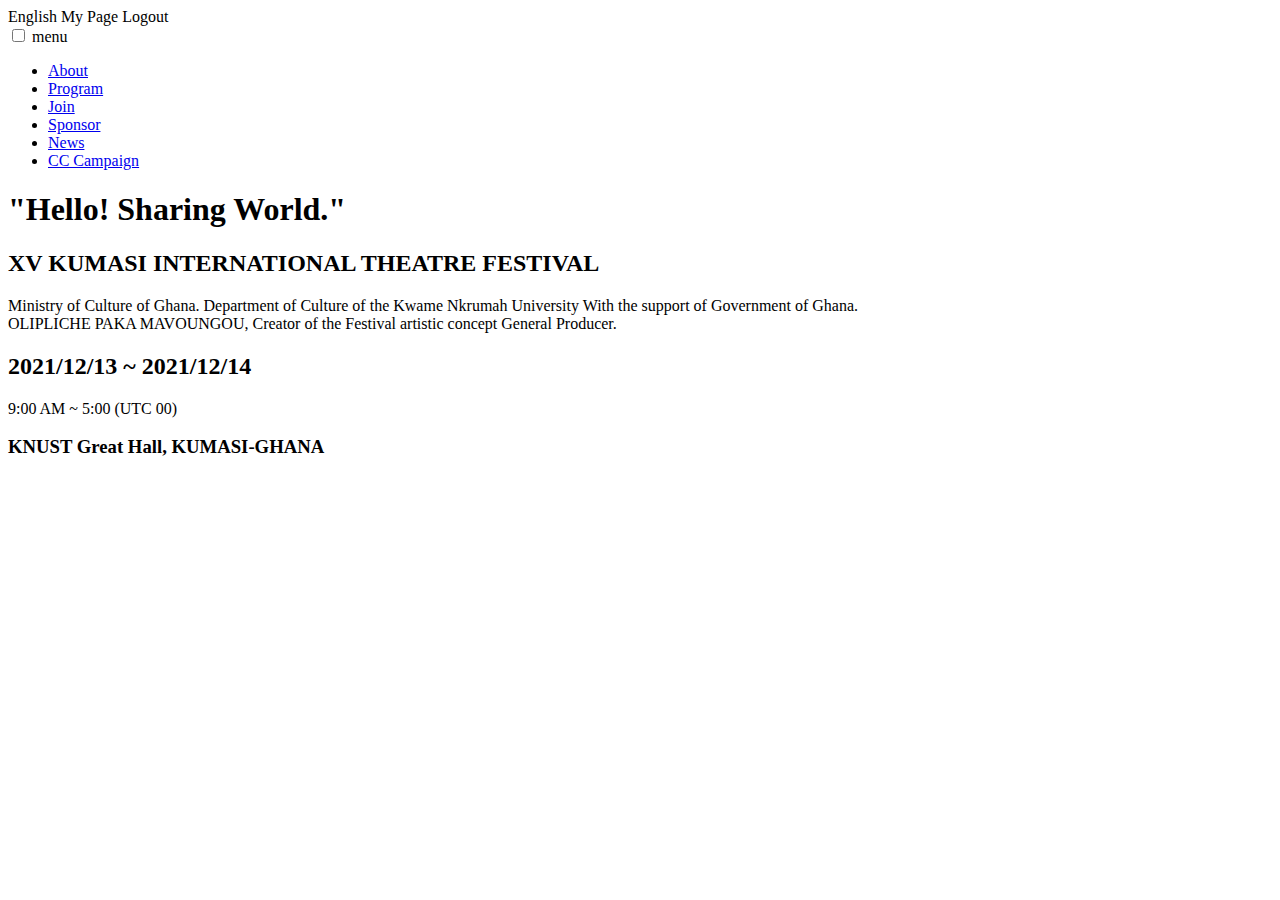
==== index.html @ c0b9468c "Add home page html file for mobile" ====
<!DOCTYPE html>
<html lang="en">
<head>
    <meta charset="UTF-8" />
    <meta name="viewport" content="width=device-width, initial-scale=1.0" />
    <link rel="stylesheet" href="css/styles.css" />
    <link href="//db.onlinewebfonts.com/c/d14035f6b1afeabafbee4abb2ebf0fc6?family=COCOGOOSE" rel="stylesheet"
    type="text/css" />
    <link rel="stylesheet" href="https://pro.fontawesome.com/releases/v5.10.0/css/all.css"
        integrity="sha384-AYmEC3Yw5cVb3ZcuHtOA93w35dYTsvhLPVnYs9eStHfGJvOvKxVfELGroGkvsg+p" crossorigin="anonymous" />
    <script defer src="./js/speakers.js"></script>
    <script defer src="./js/menu.js"></script>
    <title>International Theatre Festival</title>
</head>

<body>
    <header class="top-bar">
        <div class="black-thing">
            <div class="black-container top-bar-txt"><i class="fab fa-facebook-f"></i><i class="fab fa-twitter top-bar-txt"></i>
                <a class="top-bar-txt">English</a>
                <a class="top-bar-txt">My Page</a>
                <a class="top-bar-txt">Logout</a>
            </div>
        </div>
        <!--Start Mobile menu -->
        <nav role="navigation">
          <div id="menuToggle">
            <!--hidden checkbox is used as click receiver,so you can use the :checked selector on it-->
            <input name="toggle" type="checkbox" id="toggle" />
            <label for="toggle">
              <span>menu</span>
              <!-- divs to be styles as a hamberger button -->
              <div></div>
              <div></div>
              <div></div>
            </label>
            <!-- the menu that will slide in from the left -->
            <ul id="menu">
                <li><a href="#">About</a></li>
                <li><a href="#">Program</a></li>
                <li><a href="#">Join</a></li>
                <li><a href="#">Sponsor</a></li>
                <li><a href="#">News</a></li>
                <li><a href="#">CC Campaign</a></li>
            </ul>
          </div>
        </nav>
         <!-- End Mobile Menu -->
    </header>

    <!-- Headline section -->
    <section class="headline background" id="headlineID">
      <div class="titleHeader">
        <div class="introduction">
          <h1 class="intro">"Hello! Sharing World."</h1>
          <h2 class="title">XV KUMASI INTERNATIONAL THEATRE FESTIVAL</h2>
        </div>
        <div class="intro-text">
            Ministry of Culture of Ghana. Department of Culture of the Kwame Nkrumah University 
            With the support of Government of Ghana. <br>
            OLIPLICHE PAKA MAVOUNGOU, Creator of the Festival artistic concept General Producer.
        </div>
        <div class="time_venue">
          <h2><i class="far fa-calendar-alt"></i>2021/12/13 ~ 2021/12/14</h2>
          <p><i class="far fa-clock"></i>9:00 AM ~ 5:00 (UTC 00)</p>
          <h3><i class="fas fa-map-marker-alt"></i>KNUST Great Hall, KUMASI-GHANA</h3>
        </div>
      </div>
    </section>
    <!-- End Headline Section -->
</body>
</html>
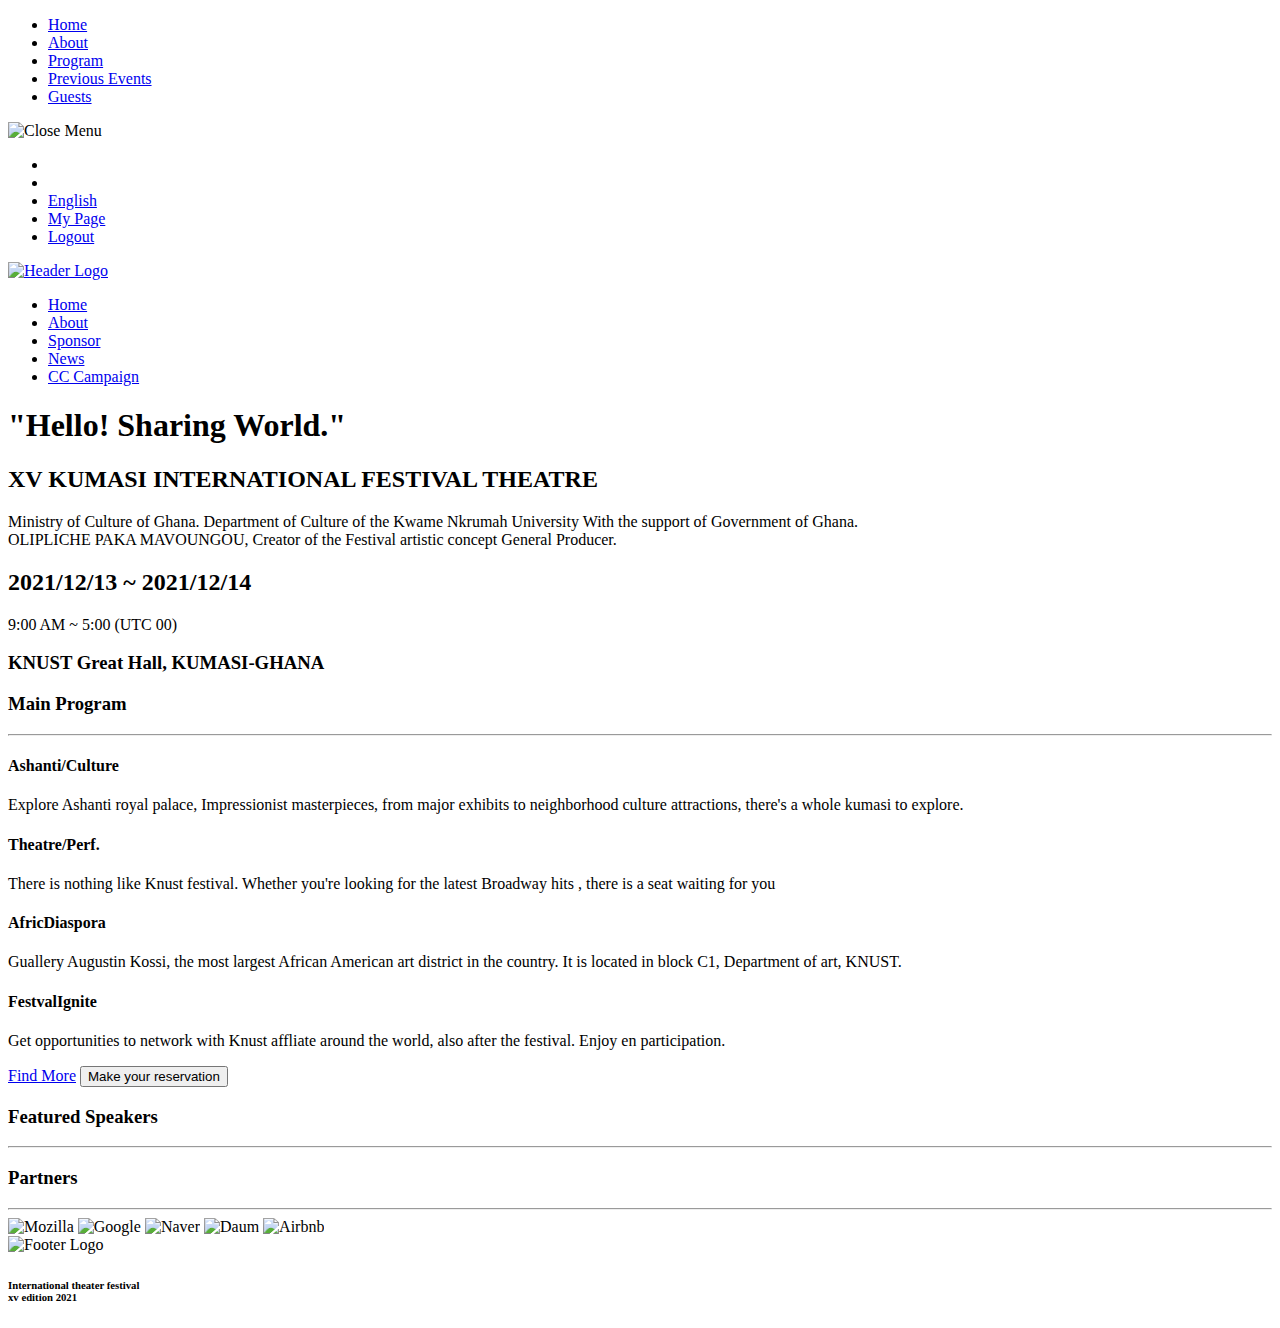
==== commit ac09264d: "updae index. html file" ====
--- a/index.html
+++ b/index.html
@@ -1,72 +1,143 @@
 <!DOCTYPE html>
 <html lang="en">
 <head>
-    <meta charset="UTF-8" />
-    <meta name="viewport" content="width=device-width, initial-scale=1.0" />
-    <link rel="stylesheet" href="css/styles.css" />
-    <link href="//db.onlinewebfonts.com/c/d14035f6b1afeabafbee4abb2ebf0fc6?family=COCOGOOSE" rel="stylesheet"
+  <meta charset="UTF-8">
+  <meta http-equiv="X-UA-Compatible" content="IE=edge">
+  <meta name="viewport" content="width=device-width, initial-scale=1.0">
+  <link rel="stylesheet" href="https://use.fontawesome.com/releases/v5.15.3/css/all.css"
+    integrity="sha384-SZXxX4whJ79/gErwcOYf+zWLeJdY/qpuqC4cAa9rOGUstPomtqpuNWT9wdPEn2fk" crossorigin="anonymous">
+  <link href="//db.onlinewebfonts.com/c/d14035f6b1afeabafbee4abb2ebf0fc6?family=COCOGOOSE" rel="stylesheet"
     type="text/css" />
-    <link rel="stylesheet" href="https://pro.fontawesome.com/releases/v5.10.0/css/all.css"
-        integrity="sha384-AYmEC3Yw5cVb3ZcuHtOA93w35dYTsvhLPVnYs9eStHfGJvOvKxVfELGroGkvsg+p" crossorigin="anonymous" />
-    <script defer src="./js/speakers.js"></script>
-    <script defer src="./js/menu.js"></script>
-    <title>International Theatre Festival</title>
+  <link rel="stylesheet" href="style.css">
+  <title>International Festival Theatre in KUMASI</title>
 </head>
-
 <body>
-    <header class="top-bar">
-        <div class="black-thing">
-            <div class="black-container top-bar-txt"><i class="fab fa-facebook-f"></i><i class="fab fa-twitter top-bar-txt"></i>
-                <a class="top-bar-txt">English</a>
-                <a class="top-bar-txt">My Page</a>
-                <a class="top-bar-txt">Logout</a>
-            </div>
+  <div id="festival_menu" class="mobile-menu">
+    <ul>
+      <li class="header-link"><a href="#">Home</a></li>
+      <li class="header-link"><a href="about.html">About</a></li>
+      <li class="header-link"><a href="#project_schedule">Program</a></li>
+      <li class="header-link"><a href="./about.html#previous_events">Previous Events</a></li>
+      <li class="header-link"><a href="#wesing_guests">Guests</a></li>
+    </ul>
+    <img src="./images/Icon.png" alt="Close Menu" class="close" id="close-menu">
+  </div>
+  <header id="main-nav">
+    <div class="logout-nav">
+      <nav id="first-nav">
+        <ul>
+          <li><a href="#"><i class="fab fa-twitter"></i></a></li>
+          <li><a href="#"><i class="fab fa-facebook-f"></i></a></li>
+          <li><a href="#">English</a></li>
+          <li><a href="#">My Page</a></li>
+          <li><a href="#">Logout</a></li>
+        </ul>
+      </nav>
+    </div>
+    <div class="hamburger">
+      <i class="fas fa-bars fa-2x" id="bars"></i>
+    </div>
+    <div class="nav-with-image">
+      <div>
+        <a href="#"><img src="./images/Logo-festival.PNG" alt="Header Logo"></a>
+      </div>
+      <nav>
+        <ul>
+          <li class="header-link"><a href="#" class="current">Home</a></li>
+          <li class="header-link"><a href="about.html">About</a></li>
+          <li class="header-link"><a href="#project_schedule">Sponsor</a></li>
+          <li class="header-link"><a href="./about.html#previous_events">News</a></li>
+          <li class="header-link"><a href="#wesing_guests">CC Campaign</a></li>
+        </ul>
+      </nav>
+    </div>
+  </header>
+  <main>
+    <section id="header_section">
+      <div class="festival_header">
+        <div class="intro">
+          <h1 class="welcome">"Hello! Sharing World."</h1>
+          <h2 class="title">XV KUMASI INTERNATIONAL FESTIVAL THEATRE</h2>
         </div>
-        <!--Start Mobile menu -->
-        <nav role="navigation">
-          <div id="menuToggle">
-            <!--hidden checkbox is used as click receiver,so you can use the :checked selector on it-->
-            <input name="toggle" type="checkbox" id="toggle" />
-            <label for="toggle">
-              <span>menu</span>
-              <!-- divs to be styles as a hamberger button -->
-              <div></div>
-              <div></div>
-              <div></div>
-            </label>
-            <!-- the menu that will slide in from the left -->
-            <ul id="menu">
-                <li><a href="#">About</a></li>
-                <li><a href="#">Program</a></li>
-                <li><a href="#">Join</a></li>
-                <li><a href="#">Sponsor</a></li>
-                <li><a href="#">News</a></li>
-                <li><a href="#">CC Campaign</a></li>
-            </ul>
-          </div>
-        </nav>
-         <!-- End Mobile Menu -->
-    </header>
-
-    <!-- Headline section -->
-    <section class="headline background" id="headlineID">
-      <div class="titleHeader">
         <div class="introduction">
-          <h1 class="intro">"Hello! Sharing World."</h1>
-          <h2 class="title">XV KUMASI INTERNATIONAL THEATRE FESTIVAL</h2>
+          Ministry of Culture of Ghana. Department of Culture of the Kwame Nkrumah University 
+          With the support of Government of Ghana. <br>
+          OLIPLICHE PAKA MAVOUNGOU, Creator of the Festival artistic concept General Producer.
         </div>
-        <div class="intro-text">
-            Ministry of Culture of Ghana. Department of Culture of the Kwame Nkrumah University 
-            With the support of Government of Ghana. <br>
-            OLIPLICHE PAKA MAVOUNGOU, Creator of the Festival artistic concept General Producer.
-        </div>
-        <div class="time_venue">
-          <h2><i class="far fa-calendar-alt"></i>2021/12/13 ~ 2021/12/14</h2>
-          <p><i class="far fa-clock"></i>9:00 AM ~ 5:00 (UTC 00)</p>
-          <h3><i class="fas fa-map-marker-alt"></i>KNUST Great Hall, KUMASI-GHANA</h3>
+        <div class="time_venu">
+          <h2><i class="far fa-calendar-alt"></i> 2021/12/13 ~ 2021/12/14</h2>
+          <p><i class="far fa-clock"></i> 9:00 AM ~ 5:00 (UTC 00)</p>
+          <h3><i class="fas fa-map-marker-alt"></i> KNUST Great Hall, KUMASI-GHANA</h3>
         </div>
       </div>
     </section>
-    <!-- End Headline Section -->
+    <section id="project_schedule">
+      <div class="main-program">
+        <h3>Main Program</h3>
+        <hr>
+      </div>
+      <div class="festival_programs">
+        <div class="program">
+          <i class="fab fa-cc-discover fa-2x"></i>
+          <h4>Ashanti/Culture</h4>
+          <p>Explore Ashanti royal palace, Impressionist masterpieces, from major
+            exhibits to neighborhood culture attractions, there's a whole kumasi to explore.</p>
+        </div>
+        <div class="program program_2">
+          <i class="fas fa-theater-masks fa-2x"></i>
+          <h4>Theatre/Perf.</h4>
+          <p>There is nothing like Knust festival. Whether you're looking for the latest Broadway hits
+            , there is a seat waiting for you</p>
+        </div>
+        <div class="program program_2">
+          <i class="fab fa-diaspora fa-2x"></i>
+          <h4>AfricDiaspora</h4>
+          <p>Guallery Augustin Kossi, the most largest African American 
+            art district in the country. It is located in block C1, Department
+            of art, KNUST.</p>
+        </div>
+        <div class="program">
+          <i class="far fa-handshake fa-2x"></i>
+          <h4>FestvalIgnite</h4>
+          <p>Get opportunities to network with Knust affliate around the world, also 
+            after the festival. Enjoy en participation.</p>
+        </div>
+      </div>
+      <div class="program_button">
+        <a href="#">Find More</a>
+        <button type="submit">Make your reservation</button>
+      </div>
+    </section>
+      <section id="wesing_guests">
+      <div class="main-program">
+        <h3>Featured Speakers</h3>
+        <hr>
+      </div>
+      <div class="guest_list"></div>
+    </section>
+    <section id="festival_partners">
+      <div class="main-program">
+        <h3>Partners</h3>
+        <hr>
+      </div>
+      <div class="partners">
+        <img src="./images/google.svg" alt="Mozilla">
+        <img src="./images/mozilla.svg" alt="Google">
+        <img src="./images/naver.svg" alt="Naver">
+        <img src="./images/daum.png" alt="Daum">
+        <img src="./images/airbnb.svg" alt="Airbnb">
+      </div>
+    </section>
+  </main>
+  <footer>
+    <div class="footer_copy">
+      <img src="./images/icon-rilief.PNG" alt="Footer Logo">
+      <aside>
+        <h6>International theater festival <br> xv edition 2021</h6>
+      </aside>
+    </div>
+   </footer>
+  <script src="./js/main.js"></script>
+  <script src="./js/partners.js"></script>
 </body>
 </html>
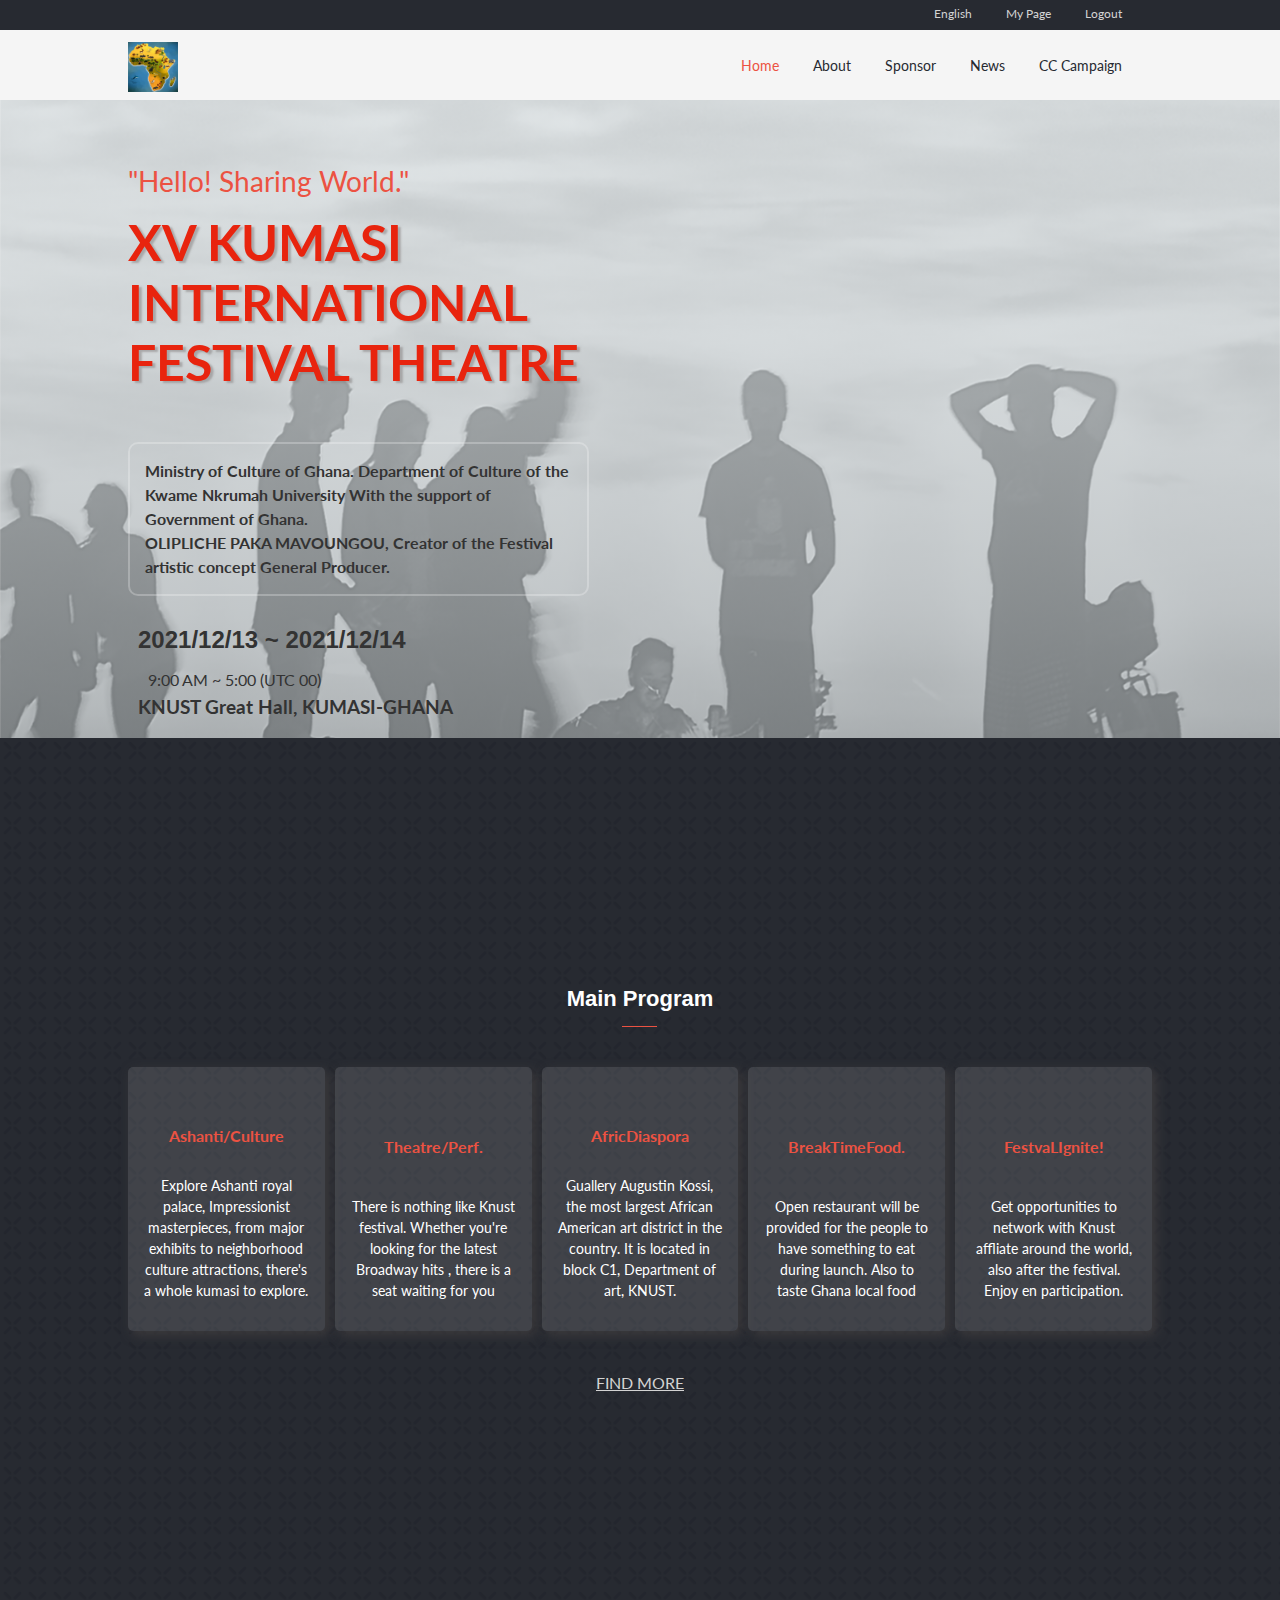
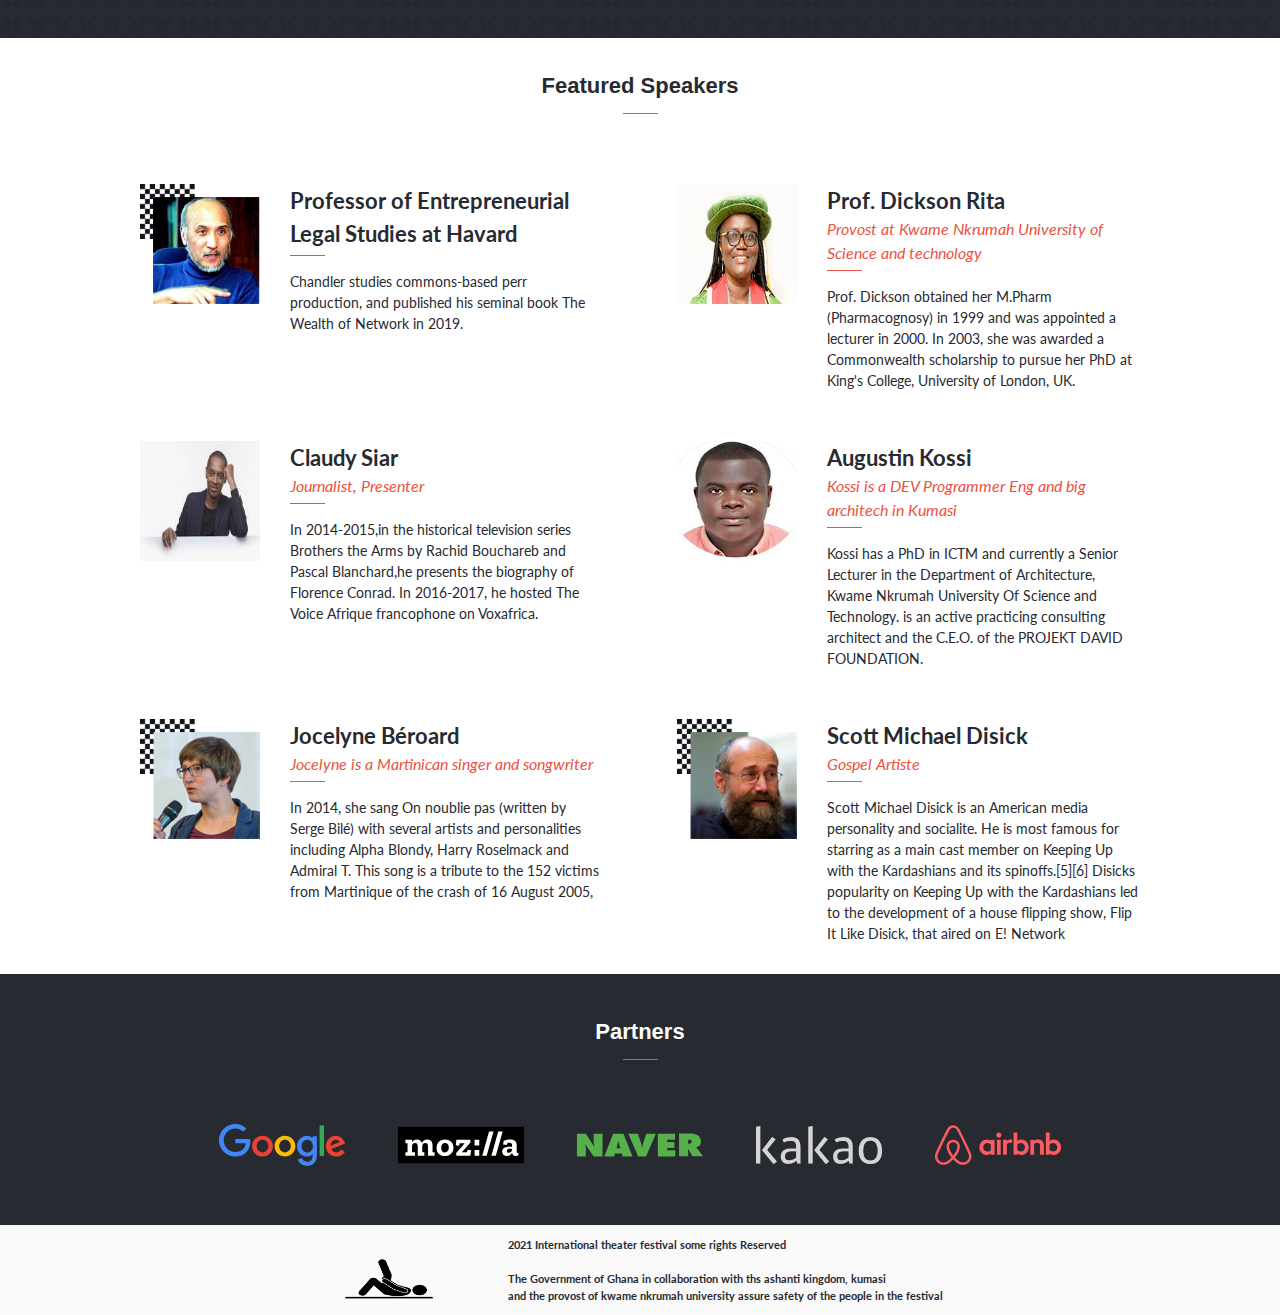
==== commit d73a9e42: "Update css, js, html files" ====
--- a/index.html
+++ b/index.html
@@ -97,8 +97,15 @@
             of art, KNUST.</p>
         </div>
         <div class="program">
+          <i class="fas fa-utensils fa-2x"></i>
+          <h4>BreakTimeFood.</h4>
+          <p>Open restaurant will be provided for the people to have something
+            to eat during launch. Also to taste Ghana local food
+          </p>
+        </div>
+        <div class="program">
           <i class="far fa-handshake fa-2x"></i>
-          <h4>FestvalIgnite</h4>
+          <h4>FestvaLIgnite!</h4>
           <p>Get opportunities to network with Knust affliate around the world, also 
             after the festival. Enjoy en participation.</p>
         </div>
@@ -132,9 +139,11 @@
   <footer>
     <div class="footer_copy">
       <img src="./images/icon-rilief.PNG" alt="Footer Logo">
-      <aside>
-        <h6>International theater festival <br> xv edition 2021</h6>
-      </aside>
+    </div>
+    <div class="end-foot">
+      <h6>2021 International theater festival some rights Reserved <br> <br>
+         The Government of Ghana in collaboration with ths ashanti kingdom, kumasi <br>
+    and the provost of kwame nkrumah university assure safety of the people in the festival</h6>
     </div>
    </footer>
   <script src="./js/main.js"></script>
--- a/style.css
+++ b/style.css
@@ -0,0 +1,816 @@
+@import url('https://fonts.googleapis.com/css2?family=Lato:wght@400;700&display=swap');
+
+* {
+  margin: 0;
+  padding: 0;
+  box-sizing: border-box;
+}
+
+body {
+  font-family: 'Lato', sans-serif;
+  font-size: 16px;
+  line-height: 1.5;
+  background-color: #f5f5f5;
+  color: #272a31;
+}
+
+hr {
+  width: 35px;
+}
+
+.mobile-menu {
+  position: absolute;
+  width: 100%;
+  height: 100vh;
+  background-color: #b1b1b1;
+  top: -110%;
+  left: 0;
+  z-index: 100;
+  transition: 500ms ease-in-out;
+  text-align: center;
+}
+
+.mobile-menu ul {
+  width: 90%;
+  margin: 0 auto;
+  margin-top: 100px;
+}
+
+.logout-nav li,
+.nav-with-image li {
+  display: inline-block;
+  margin-right: 30px;
+  list-style: none;
+}
+
+.mobile-menu ul li {
+  position: relative;
+  list-style: none;
+  margin: 35px auto;
+  z-index: 999;
+}
+
+.program_button a {
+  display: none;
+}
+
+.time_venu a {
+  color: #1e2022;
+  font-weight: bolder;
+  transition: 200ms;
+}
+
+.logout-nav li a {
+  color: #d3d3d3;
+  font-size: 12px;
+  text-decoration: none;
+  transition: 400ms;
+}
+
+.nav-with-image li a {
+  color: #272a31;
+  text-decoration: none;
+  font-size: 14px;
+}
+
+.mobile-menu ul li a {
+  font-size: 24px;
+  font-style: normal;
+  font-weight: 500;
+  line-height: 32px;
+  color: #272a31;
+  text-decoration: none;
+  padding: 5px;
+  transition: 300ms ease-in-out;
+  cursor: pointer;
+}
+
+.hamburger i {
+  cursor: pointer;
+  transition: 200ms;
+  transform: scale(0.98);
+}
+
+.program_button a:hover,
+.time_venu a:hover,
+.mobile-menu ul li a:hover {
+  color: #ec5242;
+  transform: scale(1.03);
+}
+
+.festival_programs i,
+.festival_programs h4 {
+  align-self: center;
+  justify-self: center;
+}
+
+.festival_programs i {
+  color: #fff;
+  cursor: pointer;
+  transition: 300ms ease-in;
+}
+
+.go-up i {
+  color: #e8240e;
+}
+
+.time_venu h2 i,
+.time_venu h3 i {
+  margin-right: 10px;
+}
+
+.time_venu p i {
+  margin-right: 20px;
+}
+
+.program:hover i,
+#main-nav li a:hover,
+.hamburger i:hover {
+  color: #ec5242;
+}
+
+.mobile-menu img {
+  position: absolute;
+  top: 25px;
+  right: 30px;
+  z-index: 3;
+  cursor: pointer;
+}
+
+footer .footer_copy img {
+  width: 50px;
+  height: 50px;
+}
+
+.mobile-menu img:hover {
+  animation: rotateX 300ms ease-in-out;
+  color: #ec5242;
+}
+
+.hamburger {
+  width: 80%;
+  margin: 0 auto;
+  height: 50px;
+  display: flex;
+  align-items: center;
+}
+
+.guest_list .guest img {
+  position: relative;
+  width: 120px;
+  z-index: 3;
+}
+
+#main-nav .nav-with-image {
+  height: 70px;
+  width: 80%;
+  margin: 0 auto;
+  background-color: #f5f5f5;
+  display: none;
+}
+
+.logout-nav {
+  background-color: #272a31;
+  height: 30px;
+  display: none;
+}
+
+.logout-nav nav {
+  width: 80%;
+  margin: 0 auto;
+  display: flex;
+  justify-content: flex-end;
+  align-items: center;
+}
+
+#main-nav .nav-with-image img {
+  width: 50px;
+  padding-top: 10px;
+}
+
+.nav-with-image li .current {
+  color: #ec5242;
+}
+
+#main-nav .nav-with-image i {
+  margin-top: 70px;
+}
+
+#header_section {
+  background-image:
+    linear-gradient(
+      rgba(255, 255, 255, 0.7),
+      rgba(191, 188, 188, 0.6)
+    ),
+    url(./images/bg_festival.png);
+  background-size: cover;
+  background-repeat: no-repeat;
+  background-position: center;
+  height: auto;
+  padding-bottom: 20px;
+}
+
+.festival_header,
+.about_header_section .festival_header {
+  width: 90%;
+  margin: 0 auto;
+}
+
+.about_header_section .welcome,
+#header_section .welcome {
+  color: #ec5242;
+  font-weight: normal;
+  font-size: 23px;
+  padding-top: 60px;
+}
+
+.about_header_section .title,
+#header_section .title {
+  color: #e8240e;
+  text-transform: uppercase;
+  text-shadow: 3px 2px 2px rgba(140, 136, 136, 0.6);
+  font-size: 40px;
+  font-weight: bolder;
+  line-height: 1.2;
+  padding: 10px 0;
+}
+
+.about_header_section .introduction {
+  background-color: #fff;
+  border-radius: 0;
+  padding: 10px;
+}
+
+#header_section .introduction {
+  border: 2px solid rgba(255, 255, 255, 0.25);
+  padding: 10px;
+  color: #333;
+  font-weight: bold;
+  margin: 40px 0 20px 0;
+  border-radius: 10px;
+}
+
+.time_venu {
+  line-height: 2;
+  color: #333;
+}
+
+.time_venu h2 {
+  font-family: 'cocogoose', sans-serif;
+}
+
+.time_venu h3 {
+  line-height: 1.2;
+}
+
+#project_schedule,
+#about_project_schedule {
+  width: 100%;
+  height: 100%;
+  background-color: #272a31;
+  padding-top: 30px;
+}
+
+#project_schedule {
+  background-image: url(./images/program-x.png);
+}
+
+#project_schedule .main-program,
+#wesing_guests .main-program,
+#about_project_schedule .main-program,
+#previous_events .main-program,
+#festival_partners .main-program {
+  display: flex;
+  flex-direction: column;
+  justify-content: center;
+  align-items: center;
+  line-height: 2.5;
+}
+
+.main-program h3 {
+  color: #fff;
+  font-size: 22px;
+  font-family: 'cocogoose', sans-serif;
+}
+
+#project_schedule hr,
+#wesing_guests hr,
+#about_project_schedule hr,
+#previous_events hr,
+#festival_partners hr {
+  border: 0;
+  border-top: 1px solid #ec5242;
+}
+
+.festival_programs,
+.guest_list {
+  display: grid;
+  grid-template-columns: 1fr;
+  gap: 15px;
+  width: 100%;
+  margin-top: 25px;
+}
+
+.festival_programs .program {
+  width: 95%;
+  margin: 0 auto;
+  background-color: #f5f5f520;
+  display: flex;
+  gap: 20px;
+  padding: 10px;
+  border-radius: 5px;
+  box-shadow: 4px 4px 12px 0 rgba(69, 66, 66, 0.75);
+  -webkit-box-shadow: 4px 4px 12px 0 rgba(69, 66, 66, 0.75);
+  -moz-box-shadow: 4px 4px 12px 0 rgba(69, 66, 66, 0.75);
+  transition: 300ms ease-in-out;
+}
+
+.festival_programs .program_2 {
+  gap: 27px;
+}
+
+.festival_programs .program:hover {
+  border: 2px solid #fff;
+  transform: scale(0.98);
+}
+
+.festival_programs h4 {
+  color: #ec5242;
+}
+
+.festival_programs p {
+  color: #fff;
+  font-size: 14px;
+}
+
+.program_button {
+  text-align: center;
+  margin: 0 auto;
+  padding: 40px 0;
+}
+
+.program_button button {
+  padding: 20px;
+  background-color: #ec5242;
+  color: #fff;
+  border: 0;
+  outline: 0;
+  font-size: 16px;
+  border-radius: 3px;
+  transition: 300ms ease-in-out;
+  cursor: pointer;
+}
+
+.program_button button:hover {
+  background: linear-gradient(to right, #301917, #dd7569);
+}
+
+.program_button button:focus {
+  background-color: #e8240e;
+}
+
+#wesing_guests {
+  background-color: #fff;
+}
+
+#wesing_guests .main-program h3 {
+  color: #272a31;
+  margin-top: 20px;
+  font-family: 'cocogoose', sans-serif;
+}
+
+.guest_list {
+  gap: 50px;
+  padding-bottom: 30px;
+}
+
+.guest_list .guest {
+  width: 95%;
+  margin: 0 auto;
+  display: flex;
+  gap: 30px;
+}
+
+.guest aside {
+  display: flex;
+  flex-direction: column;
+  gap: 15px;
+}
+
+.guest aside h4 {
+  font-size: 22px;
+  font-weight: bold;
+}
+
+.guest aside p {
+  color: #ec5242;
+  font-style: italic;
+  padding-bottom: 5px;
+}
+
+.guest aside span {
+  font-size: 14px;
+  color: #272a31;
+}
+
+.guest_list .guest-hidden {
+  display: none;
+}
+
+.go-up {
+  border: 1px solid #333;
+  border-radius: 50%;
+  padding: 5px 10px;
+  position: fixed;
+  bottom: 20px;
+  right: 20px;
+  cursor: pointer;
+  transition: 300ms;
+  display: none;
+}
+
+.about_header_section {
+  background-image:
+    linear-gradient(
+      rgba(253, 253, 253, 0.7),
+      rgba(218, 218, 218, 0.8)
+    ),
+    url(./images/bg-about.png);
+  background-size: cover;
+  background-repeat: no-repeat;
+  background-position: center;
+  height: auto;
+  padding-bottom: 20px;
+  text-align: center;
+}
+
+#about_project_schedule {
+  background-color: #fff;
+  padding-bottom: 50px;
+}
+
+#about_project_schedule .main-program h3 {
+  color: #272a31;
+  width: 70%;
+  margin: 0 auto;
+  margin-top: 60px;
+  font-size: 25px;
+  text-align: center;
+  font-family: 'cocogoose', sans-serif;
+  line-height: 1.6;
+}
+
+footer .final-parag p {
+  font-size: 14px;
+  color: #333;
+}
+
+#about_project_schedule p,
+#about_project_schedule .festival_logo {
+  padding-top: 20px;
+  width: 90%;
+  margin: 0 auto;
+}
+
+#about_project_schedule p {
+  text-align: center;
+}
+
+#about_project_schedule .hide-parag {
+  padding-top: 0;
+  display: none;
+}
+
+#about_project_schedule .festival_logo {
+  display: flex;
+  justify-content: center;
+  align-items: center;
+  margin: 0 auto;
+  border: 1px solid rgba(181, 178, 178, 0.597);
+  margin-top: 30px;
+  padding: 10px;
+  height: 200px;
+}
+
+#about_project_schedule .festival_logo img {
+  min-width: 300px;
+  max-width: 500px;
+  min-height: 300px;
+  max-height: 500px;
+}
+
+#previous_events {
+  background-color: #fff;
+  text-align: center;
+  padding: 90px 0;
+  border-top: 1px solid rgba(158, 156, 156, 0.83);
+}
+
+#previous_events .main-program h3 {
+  font-family: 'cocogoose', sans-serif;
+  color: #272a31;
+  width: 80%;
+  margin: 0 auto;
+  line-height: 1.6;
+  font-size: 26px;
+  font-weight: bold;
+}
+
+#previous_events p {
+  font-size: 15px;
+  width: 80%;
+  margin: 40px auto;
+}
+
+#previous_event_card {
+  display: flex;
+  flex-direction: column;
+  gap: 20px;
+}
+
+#previous_event_card .event_card {
+  width: 85%;
+  margin: 0 auto;
+  height: 200px;
+  display: flex;
+  flex-direction: column;
+  justify-content: center;
+  align-items: center;
+  color: #fff;
+  gap: 15px;
+  transition: 300ms ease-in;
+  cursor: pointer;
+}
+
+#previous_event_card .event_card:hover {
+  box-shadow: 4px 4px 12px 0 rgba(69, 66, 66, 0.75);
+  -webkit-box-shadow: 4px 4px 12px 0 rgba(69, 66, 66, 0.75);
+  -moz-box-shadow: 4px 4px 12px 0 rgba(69, 66, 66, 0.75);
+  transform: translateY(-10px);
+}
+
+#previous_event_card .card_1 {
+  background-image:
+    linear-gradient(
+      rgba(255, 0, 0, 0.4),
+      rgba(255, 0, 0, 0.4)
+    ),
+    url(./images/testimonyK_festival.jpg);
+  background-position: center;
+  background-size: cover;
+}
+
+#previous_event_card .card_2 {
+  background-image:
+    linear-gradient(
+      rgba(255, 0, 0, 0.4),
+      rgba(255, 0, 0, 0.4)
+    ),
+    url(./images/testimonyH.jpg);
+  background-position: center;
+  background-size: cover;
+}
+
+#previous_event_card .event_card h5 {
+  font-size: 30px;
+}
+
+footer .footer_copy h6 {
+  font-size: 16px;
+}
+
+#previous_event_card .event_card h6 {
+  font-size: 15px;
+}
+
+#festival_partners {
+  background: #272a31;
+  text-align: center;
+}
+
+#festival_partners .main-program {
+  padding: 30px 0;
+}
+
+#festival_partners .partners {
+  display: flex;
+  width: 90%;
+  gap: 15px;
+  flex-wrap: wrap;
+  justify-content: center;
+  align-items: center;
+  text-align: center;
+  margin: 0 auto;
+  padding-bottom: 25px;
+}
+
+#festival_partners .partners img {
+  width: 30%;
+}
+
+footer {
+  background-color: #fff;
+  display: flex;
+  height: 130px;
+  justify-content: center;
+  align-items: center;
+  margin: 0 auto;
+  gap: 30px;
+  padding: 30px 0;
+}
+
+footer .footer_copy {
+  display: flex;
+  align-items: center;
+}
+
+@media all and (min-width: 768px) {
+  .hamburger {
+    display: none;
+  }
+
+  .logout-nav {
+    display: block;
+  }
+
+  #main-nav .nav-with-image {
+    display: flex;
+    justify-content: space-between;
+    align-items: center;
+  }
+
+  #header_section,
+  .about_header_section {
+    /* height: 100vh; */
+    display: flex;
+    flex-direction: column;
+    justify-content: center;
+    align-items: center;
+    margin: 0 auto;
+  }
+
+  .festival_header,
+  .about_header_section .festival_header {
+    width: 80%;
+  }
+
+  .about_header_section .welcome,
+  #header_section .welcome {
+    font-size: 28px;
+  }
+
+  .about_header_section .title,
+  .about_header_section .introduction {
+    margin: 20px auto;
+  }
+
+  .about_header_section .title,
+  #header_section .title {
+    font-size: 50px;
+    width: 80%;
+  }
+
+  .about_header_section .introduction,
+  #header_section .introduction {
+    width: 70%;
+    padding: 15px;
+  }
+
+  .festival_programs {
+    grid-template-columns: repeat(2, 1fr);
+    width: 80%;
+    margin-top: 40px;
+    column-gap: 10px;
+    display: flex;
+  }
+
+  .festival_programs .program {
+    flex-direction: column;
+    text-align: center;
+    justify-content: space-between;
+    padding: 30px 15px;
+  }
+
+  .program_button a {
+    display: block;
+    color: #d3d3d3;
+    text-transform: uppercase;
+    transition: 400ms;
+  }
+
+  .program_button button {
+    display: none;
+  }
+
+  #project_schedule {
+    height: 100vh;
+    display: flex;
+    flex-direction: column;
+    justify-content: center;
+    align-items: center;
+  }
+
+  .guest_list {
+    grid-template-columns: repeat(2, 1fr);
+    width: 80%;
+    margin: 0 auto;
+    margin-top: 70px;
+  }
+
+  .guest_list .guest-hidden {
+    display: flex;
+  }
+
+  #festival_partners .partners {
+    width: 80%;
+    margin: 0 auto;
+  }
+
+  footer .footer_copy img {
+    width: 100px;
+    height: 70px;
+  }
+
+  .end-foot {
+    padding-left: 40px;
+    font-size: 17px;
+  }
+
+  #festival_partners .partners img {
+    width: 16%;
+  }
+
+  #about_project_schedule p {
+    width: 60%;
+    margin: 0 auto;
+  }
+
+  #about_project_schedule .festival_logo {
+    width: 50%;
+    margin: 30px auto;
+  }
+
+  #about_project_schedule .hide-parag {
+    display: block;
+  }
+
+  #previous_event_card {
+    flex-direction: row;
+    width: 75%;
+    margin: 80px auto;
+  }
+
+  #previous_event_card .event_card {
+    height: 300px;
+  }
+
+  .sponsors {
+    display: none;
+  }
+
+  footer {
+    height: 90px;
+    background-color: #f9f9f9;
+    display: flex;
+    align-items: center;
+    margin: 0 auto;
+    gap: 30px;
+    padding: 30px 0;
+  }
+
+  #about-footer {
+    padding: 60px 0;
+    background-color: #272a31;
+    color: #fff;
+  }
+
+  #about-footer .final-parag p {
+    color: #fff;
+  }
+}
+
+@media all and (min-width: 1200px) {
+  .about_header_section .title,
+  #header_section .title {
+    width: 60%;
+  }
+
+  .about_header_section .introduction,
+  #header_section .introduction {
+    width: 45%;
+  }
+
+  .festival_programs {
+    grid-template-columns: repeat(4, 1fr);
+  }
+}
+
+@keyframes rotateX {
+  from {
+    transform: rotate(0);
+  }
+
+  to {
+    transform: rotate(180deg);
+  }
+}
